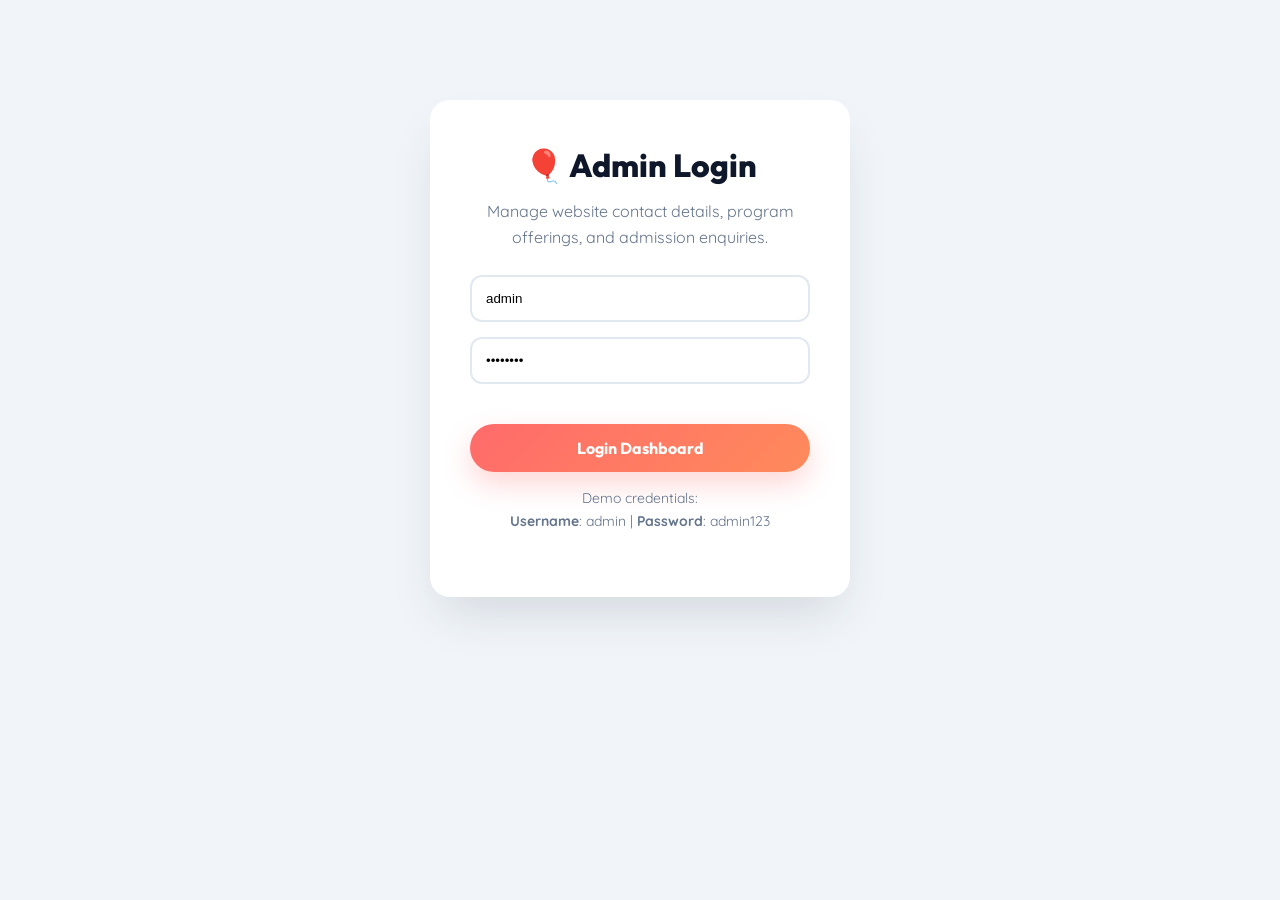
==== admin/index.html @ e7a896c1 "first commit" ====
<!DOCTYPE html>
<html lang="en">
<head>
  <meta charset="UTF-8">
  <meta name="viewport" content="width=device-width, initial-scale=1.0">
  <title>Admin Dashboard - Enfance Pre School</title>
  <link rel="stylesheet" href="../assets/css/style.css">
  <style>
    /* Admin specific overriding details */
    .admin-card input, .admin-card textarea {
      width: 100%;
      padding: 12px 16px;
      border: 2px solid #e2e8f0;
      border-radius: var(--radius-sm);
      margin-bottom: 16px;
      outline: none;
      font-family: inherit;
    }
    .admin-card input:focus, .admin-card textarea:focus {
      border-color: var(--primary);
    }
    .admin-card label {
      display: block;
      font-weight: 700;
      margin-bottom: 6px;
      color: var(--ink);
    }
  </style>
</head>
<body>

  <div class="admin-wrap">
    <div class="container">
      
      <!-- LOGIN BOX -->
      <div id="login" class="login-box">
        <h1>🎈 Admin Login</h1>
        <p>Manage website contact details, program offerings, and admission enquiries.</p>
        
        <div style="text-align: left; margin-bottom: 15px;">
          <input id="user" placeholder="Username" value="admin">
          <input id="pass" type="password" placeholder="Password" value="admin123">
        </div>
        
        <button class="btn" onclick="login()">Login Dashboard</button>
        <p style="color: var(--muted); font-size: 14px; margin-top: 15px;">
          Demo credentials:<br><strong>Username</strong>: admin | <strong>Password</strong>: admin123
        </p>
      </div>

      <!-- MAIN CONTROL PANEL -->
      <div id="panel" style="display: none;">
        <div class="admin-panel">
          
          <!-- SIDEBAR -->
          <aside class="sidebar">
            <h2>Enfance Admin</h2>
            <button class="active" onclick="showTab('dashboard', this)">📊 Dashboard</button>
            <button onclick="showTab('content', this)">⚙️ Website Content</button>
            <button onclick="showTab('programs', this)">📚 Programs Manager</button>
            <button onclick="showTab('enquiries', this)">📬 Enquiries Inbox</button>
            <button onclick="logout()" style="color: #fca5a5; margin-top: 20px;">🔒 Logout</button>
            <a class="btn alt" style="margin-top: 25px; width: 100%; text-shadow: none;" href="../index.html">🌐 View Site</a>
          </aside>

          <!-- CONTENT PANELS -->
          <main>
            
            <!-- DASHBOARD TAB -->
            <section id="dashboard" class="tab">
              <div class="admin-card">
                <h1>Overview Metrics</h1>
                <div class="stats" style="grid-template-columns: repeat(auto-fit, minmax(200px, 1fr));">
                  <div class="stat">
                    <b id="eqCount" style="color: var(--secondary);">0</b>
                    <span>Total Enquiries Recieved</span>
                  </div>
                  <div class="stat">
                    <b>6</b>
                    <span>Total Pages Managed</span>
                  </div>
                  <div class="stat">
                    <b id="pgCount">4</b>
                    <span>Dynamic Programs</span>
                  </div>
                  <div class="stat">
                    <b style="color: var(--green);">Active</b>
                    <span>Local Database Status</span>
                  </div>
                </div>
              </div>
            </section>

            <!-- WEBSITE CONTENT TAB -->
            <section id="content" class="tab" style="display: none;">
              <div class="admin-card">
                <h1>Manage Header & Contact Details</h1>
                
                <label for="school">School Name</label>
                <input id="school" placeholder="School Name">
                
                <label for="phone">Phone Number</label>
                <input id="phone" placeholder="Phone Number">
                
                <label for="email">Email Address</label>
                <input id="email" placeholder="Email Address">
                
                <label for="address">Campus Address</label>
                <input id="address" placeholder="Campus Address">
                
                <label for="admission">Admissions Callout Text</label>
                <input id="admission" placeholder="Admission Callout Text">
                
                <label for="heroTitleAdmin">Hero Title (Homepage)</label>
                <input id="heroTitleAdmin" placeholder="Hero Title">
                
                <label for="heroTextAdmin">Hero Tagline (Homepage)</label>
                <textarea id="heroTextAdmin" rows="4" placeholder="Hero Description Text"></textarea>
                
                <button class="btn" onclick="saveContent()">Save Content Details</button>
              </div>
            </section>

            <!-- PROGRAMS TAB -->
            <section id="programs" class="tab" style="display: none;">
              <div class="admin-card">
                <h1>Manage Class Programs</h1>
                <p style="color: var(--muted); margin-bottom: 25px;">Define, rename, or update the syllabus details and age brackets for preschool program offerings.</p>
                
                <div id="programRows"></div>
                
                <div style="display: flex; gap: 15px; margin-top: 20px;">
                  <button class="btn alt" onclick="addProgram()">+ Add New Program Card</button>
                  <button class="btn" onclick="savePrograms()">Save Programs Grid</button>
                </div>
              </div>
            </section>

            <!-- ENQUIRIES TAB -->
            <section id="enquiries" class="tab" style="display: none;">
              <div class="admin-card">
                <div style="display: flex; justify-content: space-between; align-items: center; margin-bottom: 20px; border-bottom: 2px solid #f1f5f9; padding-bottom: 15px;">
                  <h1 style="margin: 0; border: none; padding: 0;">Admission Enquiries</h1>
                  <button class="btn alt outline" onclick="clearEnquiries()" style="padding: 10px 20px;">Clear Inbox</button>
                </div>
                
                <div style="overflow-x: auto; background: var(--white); border-radius: var(--radius-sm); border: 1px solid #e2e8f0;">
                  <table class="table">
                    <thead>
                      <tr>
                        <th>Date Submitted</th>
                        <th>Parent Name</th>
                        <th>Mobile Number</th>
                        <th>Chosen Program</th>
                        <th>Message Content</th>
                      </tr>
                    </thead>
                    <tbody id="enquiryRows">
                      <!-- Rendered dynamically by javascript -->
                    </tbody>
                  </table>
                </div>
              </div>
            </section>

          </main>

        </div>
      </div>

    </div>
  </div>

  <script src="../assets/js/main.js?v=5"></script>
  <script src="admin.js?v=2"></script>
</body>
</html>
---- assets/css/style.css ----
@import url('https://fonts.googleapis.com/css2?family=Outfit:wght@400;600;700;800;900&family=Quicksand:wght@400;500;700&display=swap');

:root {
  --primary: #ff6b6b;
  --primary-hover: #ff5252;
  --secondary: #4ecdc4;
  --secondary-hover: #3dbab1;
  --accent: #ffd166;
  --accent-hover: #ffc43d;
  --purple: #a78bfa;
  --purple-hover: #8b5cf6;
  --ink: #1e293b;
  --muted: #64748b;
  --bg: #fffbf5;
  --white: #ffffff;
  --green: #10b981;
  --light-gray: #f8fafc;
  
  /* Shadows */
  --shadow-sm: 0 4px 6px -1px rgba(0, 0, 0, 0.05), 0 2px 4px -2px rgba(0, 0, 0, 0.05);
  --shadow-md: 0 10px 15px -3px rgba(0, 0, 0, 0.07), 0 4px 6px -4px rgba(0, 0, 0, 0.05);
  --shadow-lg: 0 20px 25px -5px rgba(0, 0, 0, 0.1), 0 8px 10px -6px rgba(0, 0, 0, 0.05);
  --shadow-xl: 0 25px 50px -12px rgba(35, 49, 66, 0.15);
  --shadow-primary: 0 12px 28px rgba(255, 107, 107, 0.28);
  --shadow-secondary: 0 12px 28px rgba(78, 205, 196, 0.25);
  
  /* Borders */
  --radius-sm: 12px;
  --radius-md: 20px;
  --radius-lg: 32px;
  --radius-full: 9999px;
  
  /* Transitions */
  --transition-smooth: all 0.3s cubic-bezier(0.4, 0, 0.2, 1);
  --transition-bounce: all 0.5s cubic-bezier(0.175, 0.885, 0.32, 1.275);
}

* {
  box-sizing: border-box;
  margin: 0;
  padding: 0;
}

html {
  scroll-behavior: smooth;
}

body {
  font-family: 'Quicksand', sans-serif;
  color: var(--ink);
  background-color: var(--bg);
  background-image: radial-gradient(rgba(255, 107, 107, 0.03) 1px, transparent 0),
                    radial-gradient(rgba(78, 205, 196, 0.03) 1px, transparent 0);
  background-size: 24px 24px;
  background-position: 0 0, 12px 12px;
  line-height: 1.6;
  overflow-x: hidden;
}

h1, h2, h3, h4, h5, h6 {
  font-family: 'Outfit', sans-serif;
  font-weight: 800;
  color: #0f172a;
}

a {
  text-decoration: none;
  color: inherit;
  transition: var(--transition-smooth);
}

img {
  max-width: 100%;
  height: auto;
  display: block;
}

.container {
  width: min(1200px, 92%);
  margin: auto;
}

/* --- PRELOADER --- */
#preloader {
  position: fixed;
  inset: 0;
  background: var(--bg);
  z-index: 9999;
  display: flex;
  flex-direction: column;
  align-items: center;
  justify-content: center;
  transition: opacity 0.5s ease, visibility 0.5s ease;
}

#preloader.fade-out {
  opacity: 0;
  visibility: hidden;
}

.loader-container {
  text-align: center;
}

.loader-balloons {
  display: flex;
  gap: 15px;
  justify-content: center;
  margin-bottom: 20px;
}

.loader-balloon {
  width: 24px;
  height: 30px;
  border-radius: 50% 50% 50% 50% / 40% 40% 60% 60%;
  animation: bounceBall 1.2s infinite ease-in-out;
  position: relative;
}

.loader-balloon::after {
  content: '';
  position: absolute;
  bottom: -4px;
  left: 50%;
  transform: translateX(-50%);
  border-left: 4px solid transparent;
  border-right: 4px solid transparent;
  border-bottom: 5px solid rgba(0, 0, 0, 0.15);
}

.loader-balloon:nth-child(1) {
  background: var(--primary);
  animation-delay: -0.4s;
}

.loader-balloon:nth-child(2) {
  background: var(--accent);
  animation-delay: -0.2s;
}

.loader-balloon:nth-child(3) {
  background: var(--secondary);
  animation-delay: 0s;
}

.loader-balloon:nth-child(4) {
  background: var(--purple);
  animation-delay: 0.2s;
}

.loader-text {
  font-family: 'Outfit', sans-serif;
  font-weight: 700;
  font-size: 20px;
  color: var(--primary);
  letter-spacing: 1px;
  animation: pulseText 1.5s infinite ease-in-out;
}

@keyframes bounceBall {
  0%, 100% { transform: translateY(0) scale(1); }
  50% { transform: translateY(-20px) scale(0.9); }
}

@keyframes pulseText {
  0%, 100% { opacity: 0.6; }
  50% { opacity: 1; }
}


/* --- TOP BAR --- */
.topbar {
  background: var(--ink);
  color: var(--white);
  font-size: 14px;
  border-bottom: 2px dashed rgba(255, 255, 255, 0.05);
}

.topbar .container {
  display: flex;
  justify-content: space-between;
  align-items: center;
  gap: 15px;
  padding: 10px 0;
  flex-wrap: wrap;
}

.topbar-info {
  display: flex;
  gap: 20px;
  flex-wrap: wrap;
}

.topbar-info span {
  display: flex;
  align-items: center;
  gap: 6px;
  font-weight: 500;
}

.topbar-socials {
  display: flex;
  gap: 12px;
}

.topbar-socials a {
  opacity: 0.8;
  font-size: 15px;
}

.topbar-socials a:hover {
  opacity: 1;
  transform: scale(1.15);
}


/* --- NAVBAR --- */
.navbar {
  position: sticky;
  top: 0;
  z-index: 1000;
  background: rgba(255, 255, 255, 0.85);
  backdrop-filter: blur(20px);
  box-shadow: 0 4px 30px rgba(0, 0, 0, 0.03);
  border-bottom: 1px solid rgba(255, 255, 255, 0.4);
  transition: var(--transition-smooth);
}

.navbar.scrolled {
  background: rgba(255, 255, 255, 0.98);
  box-shadow: var(--shadow-md);
  padding: 4px 0;
}

.nav-inner {
  display: flex;
  align-items: center;
  justify-content: space-between;
  padding: 16px 0;
}

.brand {
  display: flex;
  align-items: center;
  gap: 12px;
  font-family: 'Outfit', sans-serif;
  font-weight: 900;
  font-size: 26px;
  color: var(--primary);
}

.brand-badge {
  width: 50px;
  height: 50px;
  border-radius: 16px;
  background: linear-gradient(135deg, var(--primary), var(--accent));
  display: grid;
  place-items: center;
  color: var(--white);
  font-size: 28px;
  box-shadow: 0 8px 20px rgba(255, 107, 107, 0.3);
  transform: rotate(-6deg);
  transition: var(--transition-bounce);
}

.brand:hover .brand-badge {
  transform: rotate(12deg) scale(1.1);
}

.menu {
  display: flex;
  align-items: center;
  gap: 8px;
}

.menu a {
  padding: 10px 18px;
  border-radius: var(--radius-full);
  font-weight: 700;
  color: #334155;
  font-size: 16px;
}

.menu a:hover,
.menu a.active {
  background: #fff1f2;
  color: var(--primary);
}

.menu a.btn {
  background: linear-gradient(135deg, var(--primary), #ff8a5b);
  color: var(--white);
  padding: 11px 24px;
  font-weight: 700;
  box-shadow: var(--shadow-primary);
}

.menu a.btn:hover {
  background: linear-gradient(135deg, var(--primary-hover), #ff733b);
  box-shadow: 0 15px 30px rgba(255, 107, 107, 0.4);
  transform: translateY(-2px);
}

.hamb {
  display: none;
  background: none;
  border: none;
  font-size: 28px;
  color: var(--ink);
  cursor: pointer;
  padding: 5px;
  transition: var(--transition-smooth);
}


/* --- BUTTONS --- */
.btn {
  display: inline-flex;
  align-items: center;
  justify-content: center;
  gap: 8px;
  background: linear-gradient(135deg, var(--primary), #ff8a5b);
  color: var(--white) !important;
  border: none;
  border-radius: var(--radius-full);
  padding: 14px 28px;
  font-weight: 700;
  font-size: 16px;
  font-family: 'Outfit', sans-serif;
  box-shadow: var(--shadow-primary);
  cursor: pointer;
  transition: var(--transition-bounce);
}

.btn:hover {
  transform: translateY(-4px) scale(1.02);
  box-shadow: 0 15px 35px rgba(255, 107, 107, 0.4);
}

.btn.alt {
  background: linear-gradient(135deg, var(--secondary), #34bfa3);
  box-shadow: var(--shadow-secondary);
}

.btn.alt:hover {
  box-shadow: 0 15px 35px rgba(78, 205, 196, 0.4);
}

.btn.outline {
  background: transparent;
  color: var(--primary) !important;
  border: 2px solid var(--primary);
  box-shadow: none;
}

.btn.outline:hover {
  background: var(--primary);
  color: var(--white) !important;
}


/* --- HERO CAROUSEL --- */
.hero {
  position: relative;
  overflow: hidden;
  padding: 40px 0 60px;
}

.carousel-container {
  position: relative;
  height: 560px;
  border-radius: var(--radius-lg);
  overflow: hidden;
  box-shadow: var(--shadow-xl);
}

.carousel-slide {
  position: absolute;
  inset: 0;
  opacity: 0;
  transition: opacity 1s cubic-bezier(0.4, 0, 0.2, 1);
  display: flex;
  align-items: center;
  z-index: 1;
}

.carousel-slide.active {
  opacity: 1;
  z-index: 2;
}

.carousel-bg {
  position: absolute;
  inset: 0;
  width: 100%;
  height: 100%;
  object-fit: cover;
  filter: brightness(0.65);
}

.carousel-content {
  position: relative;
  z-index: 3;
  width: min(800px, 85%);
  margin-left: 8%;
  color: var(--white);
  text-shadow: 0 2px 10px rgba(0,0,0,0.3);
}

.carousel-content .eyebrow {
  opacity: 0;
  transform: translateY(20px);
  transition: all 0.6s cubic-bezier(0.16, 1, 0.3, 1) 0.2s;
  background: rgba(255, 255, 255, 0.2);
  border: 1px solid rgba(255, 255, 255, 0.3);
  color: var(--accent);
  backdrop-filter: blur(10px);
  text-shadow: none;
  font-size: 15px;
}

.carousel-content h1 {
  color: var(--white);
  font-size: clamp(36px, 5vw, 62px);
  line-height: 1.1;
  margin: 15px 0 20px;
  opacity: 0;
  transform: translateY(30px);
  transition: all 0.7s cubic-bezier(0.16, 1, 0.3, 1) 0.4s;
}

.carousel-content p {
  font-size: clamp(16px, 2vw, 20px);
  font-weight: 500;
  margin-bottom: 30px;
  max-width: 600px;
  opacity: 0;
  transform: translateY(30px);
  transition: all 0.7s cubic-bezier(0.16, 1, 0.3, 1) 0.6s;
}

.carousel-actions {
  opacity: 0;
  transform: translateY(30px);
  transition: all 0.7s cubic-bezier(0.16, 1, 0.3, 1) 0.8s;
  display: flex;
  gap: 15px;
  flex-wrap: wrap;
}

/* Active transitions */
.carousel-slide.active .carousel-content .eyebrow,
.carousel-slide.active .carousel-content h1,
.carousel-slide.active .carousel-content p,
.carousel-slide.active .carousel-actions {
  opacity: 1;
  transform: translateY(0);
}

/* Controls */
.carousel-control {
  position: absolute;
  top: 50%;
  transform: translateY(-50%);
  width: 54px;
  height: 54px;
  border-radius: 50%;
  background: rgba(255, 255, 255, 0.2);
  backdrop-filter: blur(10px);
  border: 1px solid rgba(255, 255, 255, 0.3);
  color: var(--white);
  font-size: 24px;
  display: grid;
  place-items: center;
  cursor: pointer;
  z-index: 10;
  transition: var(--transition-bounce);
}

.carousel-control:hover {
  background: rgba(255, 255, 255, 0.4);
  color: var(--ink);
  transform: translateY(-50%) scale(1.1);
}

.carousel-prev {
  left: 20px;
}

.carousel-next {
  right: 20px;
}

.carousel-dots {
  position: absolute;
  bottom: 25px;
  left: 50%;
  transform: translateX(-50%);
  display: flex;
  gap: 10px;
  z-index: 10;
}

.carousel-dot {
  width: 12px;
  height: 12px;
  border-radius: 50%;
  background: rgba(255, 255, 255, 0.4);
  border: none;
  cursor: pointer;
  transition: var(--transition-smooth);
}

.carousel-dot.active {
  background: var(--white);
  width: 28px;
  border-radius: 6px;
}


/* --- FLOATING DECORATIONS --- */
.eyebrow {
  display: inline-block;
  background: #ecfdf5;
  color: #047857;
  border: 2px dashed #a7f3d0;
  border-radius: var(--radius-full);
  padding: 6px 16px;
  font-weight: 800;
  font-size: 14px;
  letter-spacing: 0.5px;
}

.bubble {
  position: absolute;
  background: var(--white);
  border-radius: 20px;
  padding: 12px 20px;
  box-shadow: var(--shadow-lg);
  font-weight: 800;
  color: var(--ink);
  display: flex;
  align-items: center;
  gap: 8px;
  z-index: 4;
  animation: floatDecoration 5s ease-in-out infinite;
}

.bubble-primary {
  border-left: 5px solid var(--primary);
}

.bubble-secondary {
  border-left: 5px solid var(--secondary);
  animation-delay: 1.5s;
}

.b1 {
  top: 15%;
  right: 12%;
}

.b2 {
  bottom: 22%;
  right: 8%;
}

@keyframes floatDecoration {
  0%, 100% { transform: translateY(0) rotate(0deg); }
  50% { transform: translateY(-12px) rotate(2deg); }
}


/* --- SECTION LAYOUTS & WAVE DIVIDERS --- */
.section {
  position: relative;
  padding: 80px 0;
}

.section-title {
  text-align: center;
  margin-bottom: 50px;
}

.section-title h2 {
  font-size: clamp(28px, 4vw, 42px);
  margin-bottom: 12px;
  position: relative;
  display: inline-block;
}

.section-title p {
  color: var(--muted);
  font-size: 18px;
  max-width: 600px;
  margin: auto;
  font-weight: 500;
}

/* Wavy Section Divider */
.wave-divider {
  position: absolute;
  left: 0;
  width: 100%;
  overflow: hidden;
  line-height: 0;
}

.wave-divider svg {
  position: relative;
  display: block;
  width: calc(100% + 1.3px);
  height: 60px;
}

.wave-top {
  top: -1px;
}

.wave-bottom {
  bottom: -1px;
  transform: rotate(180deg);
}

.wave-divider.wave-white svg path {
  fill: var(--white);
}

.wave-divider.wave-bg svg path {
  fill: var(--bg);
}


/* --- CARDS & GRID --- */
.cards {
  display: grid;
  grid-template-columns: repeat(3, 1fr);
  gap: 30px;
}

.card {
  background: var(--white);
  border-radius: var(--radius-md);
  padding: 35px 30px;
  box-shadow: var(--shadow-md);
  border: 1px solid rgba(255, 107, 107, 0.05);
  transition: var(--transition-bounce);
  position: relative;
  overflow: hidden;
}

.card::before {
  content: '';
  position: absolute;
  top: 0;
  left: 0;
  width: 100%;
  height: 5px;
  background: linear-gradient(90deg, var(--primary), var(--accent));
  opacity: 0;
  transition: var(--transition-smooth);
}

.card:hover {
  transform: translateY(-10px);
  box-shadow: var(--shadow-xl);
}

.card:hover::before {
  opacity: 1;
}

.icon {
  width: 66px;
  height: 66px;
  border-radius: 20px;
  background: #fff8e6;
  display: grid;
  place-items: center;
  font-size: 32px;
  margin-bottom: 22px;
  transition: var(--transition-bounce);
}

.card:hover .icon {
  transform: scale(1.12) rotate(6deg);
}

.card.card-primary .icon { background-color: #fff1f2; }
.card.card-secondary .icon { background-color: #ecfdf5; }
.card.card-purple .icon { background-color: #f5f3ff; }

.card h3 {
  font-size: 22px;
  margin-bottom: 12px;
}

.card p {
  color: var(--muted);
  font-size: 16px;
  font-weight: 500;
}


/* --- TWO COLUMN SPLIT --- */
.split {
  display: grid;
  grid-template-columns: 1fr 1fr;
  gap: 50px;
  align-items: center;
}

.rounded-img {
  border-radius: var(--radius-lg);
  box-shadow: var(--shadow-xl);
  width: 100%;
  height: 440px;
  object-fit: cover;
  border: 8px solid var(--white);
  transition: var(--transition-bounce);
}

.rounded-img:hover {
  transform: scale(1.02) rotate(1deg);
}

.list {
  display: grid;
  gap: 15px;
  margin: 25px 0;
}

.list-item {
  background: var(--white);
  border-radius: var(--radius-sm);
  padding: 16px 20px;
  box-shadow: var(--shadow-sm);
  font-weight: 700;
  display: flex;
  align-items: center;
  gap: 12px;
  transition: var(--transition-smooth);
  border-left: 4px solid var(--secondary);
}

.list-item:hover {
  transform: translateX(6px);
  box-shadow: var(--shadow-md);
}


/* --- STATS SECTION --- */
.stats-bg {
  background: linear-gradient(135deg, #fff3f3 0%, #e6faf7 50%, #f6f0ff 100%);
  position: relative;
  overflow: hidden;
  border-top: 3px dashed rgba(78, 205, 196, 0.15);
  border-bottom: 3px dashed rgba(255, 107, 107, 0.15);
}

.stats-bg::before {
  content: '';
  position: absolute;
  inset: 0;
  opacity: 0.15;
  background-image: radial-gradient(var(--primary) 1px, transparent 1px),
                    radial-gradient(var(--secondary) 1px, transparent 1px);
  background-size: 40px 40px;
  background-position: 0 0, 20px 20px;
  pointer-events: none;
}

.stats {
  display: grid;
  grid-template-columns: repeat(4, 1fr);
  gap: 25px;
  position: relative;
  z-index: 2;
}

.stat {
  background: rgba(255, 255, 255, 0.85);
  backdrop-filter: blur(12px);
  border: 2px solid var(--white);
  border-radius: var(--radius-lg);
  padding: 38px 25px;
  text-align: center;
  box-shadow: 0 10px 25px -5px rgba(0, 0, 0, 0.02), 0 8px 10px -6px rgba(0, 0, 0, 0.02);
  transition: var(--transition-bounce);
}

.stat:nth-child(1) {
  background: linear-gradient(135deg, rgba(255, 107, 107, 0.05) 0%, rgba(255, 255, 255, 0.95) 100%);
  border-color: rgba(255, 107, 107, 0.15);
}
.stat:nth-child(2) {
  background: linear-gradient(135deg, rgba(78, 205, 196, 0.05) 0%, rgba(255, 255, 255, 0.95) 100%);
  border-color: rgba(78, 205, 196, 0.15);
}
.stat:nth-child(3) {
  background: linear-gradient(135deg, rgba(167, 139, 250, 0.05) 0%, rgba(255, 255, 255, 0.95) 100%);
  border-color: rgba(167, 139, 250, 0.15);
}
.stat:nth-child(4) {
  background: linear-gradient(135deg, rgba(255, 209, 102, 0.05) 0%, rgba(255, 255, 255, 0.95) 100%);
  border-color: rgba(255, 209, 102, 0.15);
}

.stat:nth-child(1):hover {
  transform: translateY(-8px) scale(1.03) rotate(1.5deg);
  background: var(--white);
  box-shadow: 0 20px 30px -10px rgba(255, 107, 107, 0.25);
  border-color: rgba(255, 107, 107, 0.3);
}
.stat:nth-child(2):hover {
  transform: translateY(-8px) scale(1.03) rotate(-1.5deg);
  background: var(--white);
  box-shadow: 0 20px 30px -10px rgba(78, 205, 196, 0.25);
  border-color: rgba(78, 205, 196, 0.3);
}
.stat:nth-child(3):hover {
  transform: translateY(-8px) scale(1.03) rotate(1.8deg);
  background: var(--white);
  box-shadow: 0 20px 30px -10px rgba(167, 139, 250, 0.25);
  border-color: rgba(167, 139, 250, 0.3);
}
.stat:nth-child(4):hover {
  transform: translateY(-8px) scale(1.03) rotate(-1.8deg);
  background: var(--white);
  box-shadow: 0 20px 30px -10px rgba(255, 209, 102, 0.25);
  border-color: rgba(255, 209, 102, 0.3);
}

.stat b {
  font-family: 'Outfit', sans-serif;
  font-size: 52px;
  display: inline-block;
  line-height: 1.1;
  margin-bottom: 5px;
  font-weight: 900;
  -webkit-background-clip: text;
  background-clip: text;
  -webkit-text-fill-color: transparent;
}

.stat:nth-child(1) b {
  background-image: linear-gradient(135deg, #ff6b6b 0%, #ff8e53 100%);
}
.stat:nth-child(2) b {
  background-image: linear-gradient(135deg, #2ec4b6 0%, #00f5d4 100%);
}
.stat:nth-child(3) b {
  background-image: linear-gradient(135deg, #a78bfa 0%, #c084fc 100%);
}
.stat:nth-child(4) b {
  background-image: linear-gradient(135deg, #ffd166 0%, #ff9f43 100%);
}

.stat > span {
  font-weight: 700;
  color: var(--ink);
  font-size: 16px;
  display: block;
}

.stat-number {
  display: inline;
  font-size: inherit;
  font-weight: inherit;
  color: inherit;
}


/* --- PROGRAMS PAGE/GRID --- */
.programs {
  display: grid;
  grid-template-columns: repeat(3, 1fr);
  gap: 30px;
}

.program {
  overflow: hidden;
  background: var(--white);
  border-radius: var(--radius-md);
  box-shadow: var(--shadow-md);
  transition: var(--transition-bounce);
  border: 1px solid rgba(78, 205, 196, 0.05);
}

.program:hover {
  transform: translateY(-8px);
  box-shadow: var(--shadow-xl);
}

.program-img-wrap {
  position: relative;
  overflow: hidden;
  height: 230px;
}

.program img {
  height: 100%;
  width: 100%;
  object-fit: cover;
  transition: transform 0.5s ease;
}

.program:hover img {
  transform: scale(1.08);
}

.program-body {
  padding: 30px;
}

.tag {
  display: inline-block;
  background: #e0f2fe;
  color: #0369a1;
  border-radius: var(--radius-full);
  padding: 5px 12px;
  font-weight: 800;
  font-size: 13px;
  margin-bottom: 12px;
}

.program h3 {
  font-size: 24px;
  margin-bottom: 10px;
}

.program p {
  color: var(--muted);
  font-weight: 500;
  margin-bottom: 20px;
  font-size: 15px;
}


/* --- GALLERY & INTERACTIVE LIGHTBOX --- */
.gallery-filter {
  display: flex;
  justify-content: center;
  gap: 12px;
  margin-bottom: 35px;
  flex-wrap: wrap;
}

.filter-btn {
  background: var(--white);
  border: 2px solid transparent;
  color: var(--ink);
  padding: 8px 22px;
  font-family: 'Outfit', sans-serif;
  font-weight: 700;
  border-radius: var(--radius-full);
  cursor: pointer;
  box-shadow: var(--shadow-sm);
  transition: var(--transition-smooth);
}

.filter-btn:hover,
.filter-btn.active {
  background: var(--primary);
  color: var(--white);
  box-shadow: var(--shadow-primary);
}

.gallery {
  display: grid;
  grid-template-columns: repeat(4, 1fr);
  gap: 20px;
}

.gallery-item {
  position: relative;
  height: 240px;
  border-radius: var(--radius-md);
  overflow: hidden;
  box-shadow: var(--shadow-md);
  cursor: pointer;
  transition: var(--transition-bounce);
}

.gallery-item img {
  height: 100%;
  width: 100%;
  object-fit: cover;
  transition: transform 0.5s ease;
}

.gallery-overlay {
  position: absolute;
  inset: 0;
  background: linear-gradient(to top, rgba(255, 107, 107, 0.8), rgba(255, 209, 102, 0.4));
  opacity: 0;
  display: grid;
  place-items: center;
  color: var(--white);
  font-size: 30px;
  transition: var(--transition-smooth);
}

.gallery-item:hover {
  transform: scale(1.03);
}

.gallery-item:hover img {
  transform: scale(1.1);
}

.gallery-item:hover .gallery-overlay {
  opacity: 1;
}

/* Lightbox overlay styling */
#lightbox {
  position: fixed;
  inset: 0;
  background: rgba(15, 23, 42, 0.95);
  backdrop-filter: blur(10px);
  z-index: 2000;
  display: none;
  opacity: 0;
  align-items: center;
  justify-content: center;
  transition: opacity 0.4s ease;
}

#lightbox.active {
  display: flex;
  opacity: 1;
}

.lightbox-content-wrap {
  position: relative;
  max-width: 85vw;
  max-height: 80vh;
  display: flex;
  flex-direction: column;
  align-items: center;
}

#lightbox-img {
  max-width: 100%;
  max-height: 75vh;
  border-radius: var(--radius-md);
  box-shadow: 0 10px 40px rgba(0,0,0,0.5);
  border: 4px solid var(--white);
  transform: scale(0.9);
  transition: transform 0.4s cubic-bezier(0.16, 1, 0.3, 1);
}

#lightbox.active #lightbox-img {
  transform: scale(1);
}

.lightbox-close {
  position: absolute;
  top: -50px;
  right: 0;
  color: var(--white);
  font-size: 35px;
  background: none;
  border: none;
  cursor: pointer;
  transition: var(--transition-smooth);
}

.lightbox-close:hover {
  transform: rotate(90deg) scale(1.1);
  color: var(--primary);
}

.lightbox-btn {
  position: absolute;
  top: 50%;
  transform: translateY(-50%);
  background: rgba(255,255,255,0.1);
  border: 1px solid rgba(255,255,255,0.2);
  color: var(--white);
  font-size: 24px;
  width: 50px;
  height: 50px;
  border-radius: 50%;
  display: grid;
  place-items: center;
  cursor: pointer;
  transition: var(--transition-smooth);
}

.lightbox-btn:hover {
  background: var(--white);
  color: var(--ink);
}

.lightbox-prev { left: -70px; }
.lightbox-next { right: -70px; }


/* --- ADMISSIONS CALL TO ACTION (CTA) --- */
.cta {
  background: linear-gradient(135deg, var(--primary), var(--accent));
  border-radius: var(--radius-lg);
  padding: 65px 50px;
  text-align: center;
  color: var(--white);
  box-shadow: var(--shadow-xl);
  position: relative;
  overflow: hidden;
}

.cta::after {
  content: '🎈';
  position: absolute;
  font-size: 120px;
  bottom: -20px;
  right: -10px;
  opacity: 0.15;
  transform: rotate(-15deg);
}

.cta::before {
  content: '🎨';
  position: absolute;
  font-size: 80px;
  top: -10px;
  left: -10px;
  opacity: 0.15;
  transform: rotate(15deg);
}

.cta h2 {
  color: var(--white);
  font-size: 42px;
  margin-bottom: 12px;
}

.cta p {
  font-size: 20px;
  font-weight: 500;
  margin-bottom: 30px;
  max-width: 600px;
  margin-inline: auto;
  opacity: 0.9;
}


/* --- FORMS --- */
.form {
  background: var(--white);
  border-radius: var(--radius-md);
  padding: 40px;
  box-shadow: var(--shadow-xl);
  border: 1px solid rgba(255, 107, 107, 0.05);
}

.form h2 {
  font-size: 28px;
  margin-bottom: 20px;
}

.form-group {
  position: relative;
  margin-bottom: 20px;
}

.form input,
.form textarea,
.form select {
  width: 100%;
  padding: 15px 18px;
  border: 2px solid #e2e8f0;
  border-radius: var(--radius-sm);
  outline: none;
  font-family: inherit;
  font-size: 16px;
  font-weight: 500;
  transition: var(--transition-smooth);
}

.form input:focus,
.form textarea:focus,
.form select:focus {
  border-color: var(--primary);
  box-shadow: 0 0 0 4px rgba(255, 107, 107, 0.1);
}

.form button {
  width: 100%;
  padding: 15px;
}


/* --- FAQ ACCORDION --- */
.faq-accordion {
  max-width: 800px;
  margin: auto;
  display: grid;
  gap: 15px;
}

.faq-item {
  background: var(--white);
  border-radius: var(--radius-sm);
  box-shadow: var(--shadow-sm);
  border: 1px solid rgba(0,0,0,0.02);
  overflow: hidden;
}

.faq-question {
  width: 100%;
  padding: 20px 25px;
  background: none;
  border: none;
  text-align: left;
  font-family: 'Outfit', sans-serif;
  font-weight: 700;
  font-size: 18px;
  color: var(--ink);
  cursor: pointer;
  display: flex;
  justify-content: space-between;
  align-items: center;
  gap: 15px;
  transition: var(--transition-smooth);
}

.faq-question:hover {
  color: var(--primary);
}

.faq-icon {
  font-size: 20px;
  transition: transform 0.3s ease;
  color: var(--primary);
}

.faq-item.active .faq-icon {
  transform: rotate(45deg);
}

.faq-answer {
  max-height: 0;
  overflow: hidden;
  transition: max-height 0.35s cubic-bezier(0.4, 0, 0.2, 1);
}

.faq-answer p {
  padding: 0 25px 20px;
  color: var(--muted);
  font-size: 16px;
  font-weight: 500;
}


/* --- TEAM MEMBERS --- */
.team-grid {
  display: grid;
  grid-template-columns: repeat(4, 1fr);
  gap: 25px;
}

.team-card {
  background: var(--white);
  border-radius: var(--radius-md);
  overflow: hidden;
  box-shadow: var(--shadow-md);
  text-align: center;
  transition: var(--transition-bounce);
  border: 1px solid rgba(255, 107, 107, 0.02);
}

.team-card:hover {
  transform: translateY(-8px);
  box-shadow: var(--shadow-xl);
}

.team-img-wrap {
  height: 250px;
  overflow: hidden;
}

.team-card img {
  width: 100%;
  height: 100%;
  object-fit: cover;
  transition: transform 0.5s ease;
}

.team-card:hover img {
  transform: scale(1.06);
}

.team-info {
  padding: 20px;
}

.team-info h4 {
  font-size: 20px;
  margin-bottom: 4px;
}

.team-info span {
  color: var(--primary);
  font-weight: 700;
  font-size: 14px;
}


/* --- FOOTER --- */
.footer {
  background: #0f172a;
  color: #e2e8f0;
  padding: 70px 0 30px;
  position: relative;
  overflow: hidden;
}

.footer::before {
  content: '';
  position: absolute;
  top: 0;
  left: 0;
  width: 100%;
  height: 6px;
  background: linear-gradient(90deg, var(--primary), var(--secondary), var(--accent));
}

.footer-grid {
  display: grid;
  grid-template-columns: 2fr 1fr 1fr 1.5fr;
  gap: 40px;
  margin-bottom: 40px;
}

.footer h3 {
  color: var(--white);
  font-size: 20px;
  margin-bottom: 20px;
  position: relative;
}

.footer-logo {
  font-family: 'Outfit', sans-serif;
  font-weight: 900;
  font-size: 28px;
  color: var(--primary);
  margin-bottom: 15px;
}

.footer p {
  color: #94a3b8;
  font-size: 15px;
}

.footer a {
  display: block;
  color: #cbd5e1;
  margin-bottom: 12px;
  font-size: 15px;
  font-weight: 500;
}

.footer a:hover {
  color: var(--accent);
  transform: translateX(4px);
}

.footer-contact {
  list-style: none;
}

.footer-contact li {
  margin-bottom: 12px;
  font-size: 15px;
  color: #cbd5e1;
  display: flex;
  align-items: flex-start;
  gap: 8px;
}

.footer-contact li span {
  color: var(--accent);
}

.footer-bottom {
  border-top: 1px solid #1e293b;
  padding-top: 25px;
  text-align: center;
  color: #94a3b8;
  font-size: 14px;
}


/* --- CUSTOM MODAL --- */
.modal-overlay {
  position: fixed;
  inset: 0;
  background: rgba(15, 23, 42, 0.6);
  backdrop-filter: blur(8px);
  z-index: 3000;
  display: none;
  align-items: center;
  justify-content: center;
  opacity: 0;
  transition: opacity 0.3s ease;
}

.modal-overlay.active {
  display: flex;
  opacity: 1;
}

.modal-box {
  background: var(--white);
  border-radius: var(--radius-md);
  padding: 40px;
  max-width: 450px;
  width: 90%;
  text-align: center;
  box-shadow: var(--shadow-xl);
  transform: scale(0.85);
  transition: transform 0.3s cubic-bezier(0.175, 0.885, 0.32, 1.275);
}

.modal-overlay.active .modal-box {
  transform: scale(1);
}

.modal-icon {
  width: 80px;
  height: 80px;
  border-radius: 50%;
  background: #ecfdf5;
  color: var(--green);
  display: grid;
  place-items: center;
  font-size: 44px;
  margin: 0 auto 20px;
  animation: popIcon 0.5s cubic-bezier(0.175, 0.885, 0.32, 1.275) 0.1s both;
}

@keyframes popIcon {
  0% { transform: scale(0); }
  100% { transform: scale(1); }
}

.modal-box h2 {
  font-size: 26px;
  margin-bottom: 10px;
}

.modal-box p {
  color: var(--muted);
  margin-bottom: 25px;
  font-weight: 500;
}


/* --- FLOATING CONTROLS --- */
#backToTop {
  position: fixed;
  bottom: 25px;
  right: 25px;
  width: 50px;
  height: 50px;
  border-radius: 50%;
  background: var(--primary);
  color: var(--white);
  font-size: 20px;
  display: grid;
  place-items: center;
  cursor: pointer;
  box-shadow: var(--shadow-primary);
  border: none;
  z-index: 900;
  opacity: 0;
  visibility: hidden;
  transform: translateY(15px);
  transition: var(--transition-bounce);
}

#backToTop.show {
  opacity: 1;
  visibility: visible;
  transform: translateY(0);
}

#backToTop:hover {
  background: var(--primary-hover);
  transform: translateY(-4px);
}


/* --- ADMIN CONTAINER STYLING --- */
.admin-wrap {
  min-height: 100vh;
  background: #f1f5f9;
  padding: 40px 0;
}

.login-box {
  max-width: 420px;
  margin: 60px auto;
  background: var(--white);
  border-radius: var(--radius-md);
  padding: 40px;
  box-shadow: var(--shadow-xl);
  text-align: center;
}

.login-box h1 {
  font-size: 32px;
  margin-bottom: 8px;
}

.login-box p {
  color: var(--muted);
  margin-bottom: 25px;
}

.login-box input {
  width: 100%;
  padding: 14px;
  border: 2px solid #e2e8f0;
  border-radius: var(--radius-sm);
  margin-bottom: 15px;
  outline: none;
}

.login-box input:focus {
  border-color: var(--primary);
}

.login-box button {
  width: 100%;
  margin-top: 10px;
}

.admin-panel {
  display: grid;
  grid-template-columns: 280px 1fr;
  gap: 30px;
}

.sidebar {
  background: #0f172a;
  color: var(--white);
  border-radius: var(--radius-md);
  padding: 30px 20px;
  position: sticky;
  top: 30px;
  height: max-content;
  box-shadow: var(--shadow-lg);
}

.sidebar h2 {
  color: var(--white);
  font-size: 22px;
  margin-bottom: 25px;
  text-align: center;
  border-bottom: 1px dashed rgba(255,255,255,0.1);
  padding-bottom: 15px;
}

.sidebar button {
  width: 100%;
  background: none;
  border: none;
  color: #cbd5e1;
  text-align: left;
  padding: 14px 18px;
  border-radius: var(--radius-sm);
  font-family: inherit;
  font-weight: 700;
  font-size: 16px;
  cursor: pointer;
  margin-bottom: 6px;
  display: flex;
  align-items: center;
  gap: 10px;
  transition: var(--transition-smooth);
}

.sidebar button:hover,
.sidebar button.active {
  background: rgba(255,255,255,0.08);
  color: var(--accent);
}

.sidebar button.active {
  border-left: 4px solid var(--accent);
  padding-left: 14px;
}

.admin-card {
  background: var(--white);
  border-radius: var(--radius-md);
  padding: 35px;
  box-shadow: var(--shadow-md);
  margin-bottom: 25px;
}

.admin-card h1 {
  font-size: 28px;
  margin-bottom: 20px;
  border-bottom: 2px solid #f1f5f9;
  padding-bottom: 15px;
}

.table {
  width: 100%;
  border-collapse: collapse;
  margin-top: 15px;
}

.table th, .table td {
  padding: 15px;
  text-align: left;
  border-bottom: 1px solid #e2e8f0;
}

.table th {
  background: #f8fafc;
  font-weight: 700;
  color: var(--ink);
}

.table tr:hover {
  background: #f8fafc;
}


/* --- PAGE HERO FOR CHILD PAGES --- */
.page-hero {
  background: linear-gradient(135deg, #ffe4e6 0%, #fffbeb 50%, #e0f2fe 100%);
  padding: 80px 0;
  text-align: center;
  position: relative;
  overflow: hidden;
  border-bottom: 2px dashed rgba(255, 107, 107, 0.1);
}

.page-hero::before {
  content: '';
  position: absolute;
  bottom: 0;
  left: 0;
  right: 0;
  height: 20px;
  background-image: radial-gradient(circle, transparent 20%, var(--bg) 21%, var(--bg) 34%, transparent 35%, transparent);
  background-size: 20px 40px;
  background-position: 0 -20px;
}

.page-hero h1 {
  font-size: clamp(36px, 6vw, 54px);
  margin-bottom: 10px;
}

.page-hero p {
  font-size: 18px;
  color: var(--muted);
  font-weight: 500;
}


/* --- SCROLL REVEAL ANIMATIONS --- */
.reveal-up {
  opacity: 0;
  transform: translateY(40px);
  transition: opacity 0.8s cubic-bezier(0.16, 1, 0.3, 1),
              transform 0.8s cubic-bezier(0.16, 1, 0.3, 1);
}

.reveal-left {
  opacity: 0;
  transform: translateX(-40px);
  transition: opacity 0.8s cubic-bezier(0.16, 1, 0.3, 1),
              transform 0.8s cubic-bezier(0.16, 1, 0.3, 1);
}

.reveal-right {
  opacity: 0;
  transform: translateX(40px);
  transition: opacity 0.8s cubic-bezier(0.16, 1, 0.3, 1),
              transform 0.8s cubic-bezier(0.16, 1, 0.3, 1);
}

.reveal-zoom {
  opacity: 0;
  transform: scale(0.92);
  transition: opacity 0.8s cubic-bezier(0.16, 1, 0.3, 1),
              transform 0.8s cubic-bezier(0.16, 1, 0.3, 1);
}

.reveal-up.show,
.reveal-left.show,
.reveal-right.show,
.reveal-zoom.show {
  opacity: 1;
  transform: none;
}


/* --- RESPONSIVE MEDIA QUERIES --- */
@media(max-width: 992px) {
  .hero-carousel {
    height: auto;
  }
  
  .carousel-container {
    height: 500px;
  }
  
  .cards,
  .programs,
  .stats,
  .footer-grid {
    grid-template-columns: repeat(2, 1fr);
  }
  
  .split {
    grid-template-columns: 1fr;
    gap: 35px;
  }
  
  .rounded-img {
    height: 360px;
  }
  
  .admin-panel {
    grid-template-columns: 1fr;
  }
  
  .sidebar {
    position: static;
    margin-bottom: 20px;
  }
  
  .gallery {
    grid-template-columns: repeat(3, 1fr);
  }
  
  .team-grid {
    grid-template-columns: repeat(2, 1fr);
  }
  
  .lightbox-btn {
    width: 44px;
    height: 44px;
    font-size: 20px;
  }
  
  .lightbox-prev { left: -50px; }
  .lightbox-next { right: -50px; }
}

@media(max-width: 768px) {
  .topbar {
    display: none;
  }
  
  .hamb {
    display: block;
  }
  
  .menu {
    position: absolute;
    left: 0;
    right: 0;
    top: 82px;
    background: var(--white);
    display: none;
    flex-direction: column;
    padding: 25px;
    box-shadow: var(--shadow-lg);
    border-top: 1px solid #f1f5f9;
    gap: 12px;
    border-radius: 0 0 var(--radius-md) var(--radius-md);
  }
  
  .menu.open {
    display: flex;
    animation: slideDownMenu 0.4s cubic-bezier(0.16, 1, 0.3, 1) forwards;
  }
  
  @keyframes slideDownMenu {
    0% { transform: translateY(-10px); opacity: 0; }
    100% { transform: translateY(0); opacity: 1; }
  }
  
  .menu a {
    width: 100%;
    text-align: center;
    border-radius: var(--radius-sm);
  }
  
  .menu a.btn {
    width: 100%;
  }
  
  .carousel-container {
    height: 440px;
  }
  
  .carousel-content {
    margin-left: 5%;
    width: 90%;
  }
  
  .carousel-control {
    display: none;
  }
  
  .bubble {
    display: none !important;
  }
  
  .gallery {
    grid-template-columns: repeat(2, 1fr);
  }
  
  .lightbox-btn {
    display: none;
  }
}

@media(max-width: 576px) {
  .cards,
  .programs,
  .stats,
  .footer-grid,
  .gallery,
  .team-grid {
    grid-template-columns: 1fr;
  }
  
  .carousel-container {
    height: 380px;
  }
  
  .cta {
    padding: 40px 25px;
  }
  
  .cta h2 {
    font-size: 30px;
  }
  
  .form {
    padding: 25px;
  }
  
  #backToTop {
    bottom: 15px;
    right: 15px;
    width: 44px;
    height: 44px;
  }
}

/* --- INTERACTIVE STACKED CARD EFFECT --- */
.interactive-image-card {
  position: relative;
  cursor: pointer;
  border-radius: var(--radius-lg);
  background: transparent;
  padding: 10px;
  transition: var(--transition-bounce);
  margin: 15px 0;
  display: block;
  height: 440px; /* FIXED: Prevents container collapsing */
  width: 100%;
}

.interactive-image-card:hover {
  transform: translateY(-6px) scale(1.01);
}

/* Base style for stack cards - overlaying them */
.stack-card {
  position: absolute;
  top: 10px;
  left: 10px;
  width: calc(100% - 20px);
  height: calc(100% - 20px);
  object-fit: cover;
  border-radius: var(--radius-lg);
  box-shadow: var(--shadow-lg);
  border: 8px solid var(--white);
  transition: transform 0.6s cubic-bezier(0.175, 0.885, 0.32, 1.2),
              opacity 0.6s ease,
              z-index 0.6s step-end;
  background: var(--white);
  display: block;
}

/* Depth styling */
.card-depth-0 {
  z-index: 10;
  opacity: 1;
  transform: translate(0, 0) scale(1) rotate(0deg);
}

.card-depth-1 {
  z-index: 9;
  opacity: 0.95;
  transform: translate(15px, 15px) scale(0.96) rotate(3deg);
}

.card-depth-2 {
  z-index: 8;
  opacity: 0.9;
  transform: translate(-12px, 18px) scale(0.92) rotate(-3.5deg);
}

.card-depth-3 {
  z-index: 7;
  opacity: 0.8;
  transform: translate(25px, 5px) scale(0.88) rotate(5deg);
}

.card-depth-4 {
  z-index: 6;
  opacity: 0;
  transform: translate(0px, 0px) scale(0.8) rotate(0deg);
  pointer-events: none;
}

/* Hover elevations for the active states */
.interactive-image-card:hover .card-depth-0 {
  transform: translateY(-8px) scale(1.01);
}
.interactive-image-card:hover .card-depth-1 {
  transform: translate(22px, 22px) scale(0.97) rotate(5deg);
}
.interactive-image-card:hover .card-depth-2 {
  transform: translate(-18px, 26px) scale(0.93) rotate(-5.5deg);
}

/* Flying pop-out card animation style */
.stack-card.swipe-to-back {
  transform: translate(-220px, -40px) scale(1.05) rotate(-16deg) !important;
  opacity: 0 !important;
  z-index: 15 !important;
  pointer-events: none;
  box-shadow: var(--shadow-xl) !important;
  transition: transform 0.6s cubic-bezier(0.25, 0.8, 0.25, 1),
              opacity 0.6s ease !important;
}

/* Springy entry bounce for main card */
.card-bounce {
  animation: cardBounceSpring 0.6s cubic-bezier(0.175, 0.885, 0.32, 1.275) both;
}

@keyframes cardBounceSpring {
  0% {
    transform: scale(0.88) rotate(6deg);
  }
  100% {
    transform: scale(1) rotate(0deg);
  }
}

/* Bubble click hint style */
.click-hint {
  position: absolute;
  bottom: 25px;
  left: 50%;
  transform: translateX(-50%);
  z-index: 12;
  background: rgba(30, 41, 59, 0.85);
  backdrop-filter: blur(10px);
  color: var(--white);
  padding: 10px 22px;
  border-radius: var(--radius-full);
  font-family: 'Outfit', sans-serif;
  font-weight: 700;
  font-size: 14px;
  box-shadow: var(--shadow-md);
  pointer-events: none;
  border: 1px solid rgba(255, 255, 255, 0.15);
  white-space: nowrap;
  animation: hintPulse 2s infinite ease-in-out;
}

@keyframes hintPulse {
  0%, 100% { transform: translateX(-50%) scale(1); box-shadow: 0 4px 15px rgba(0,0,0,0.2); }
  50% { transform: translateX(-50%) scale(1.05); box-shadow: 0 8px 25px rgba(255, 107, 107, 0.3); }
}

/* Responsive card heights */
@media (max-width: 768px) {
  .interactive-image-card {
    height: 320px;
  }
}
@media (max-width: 576px) {
  .interactive-image-card {
    height: 240px;
  }
}
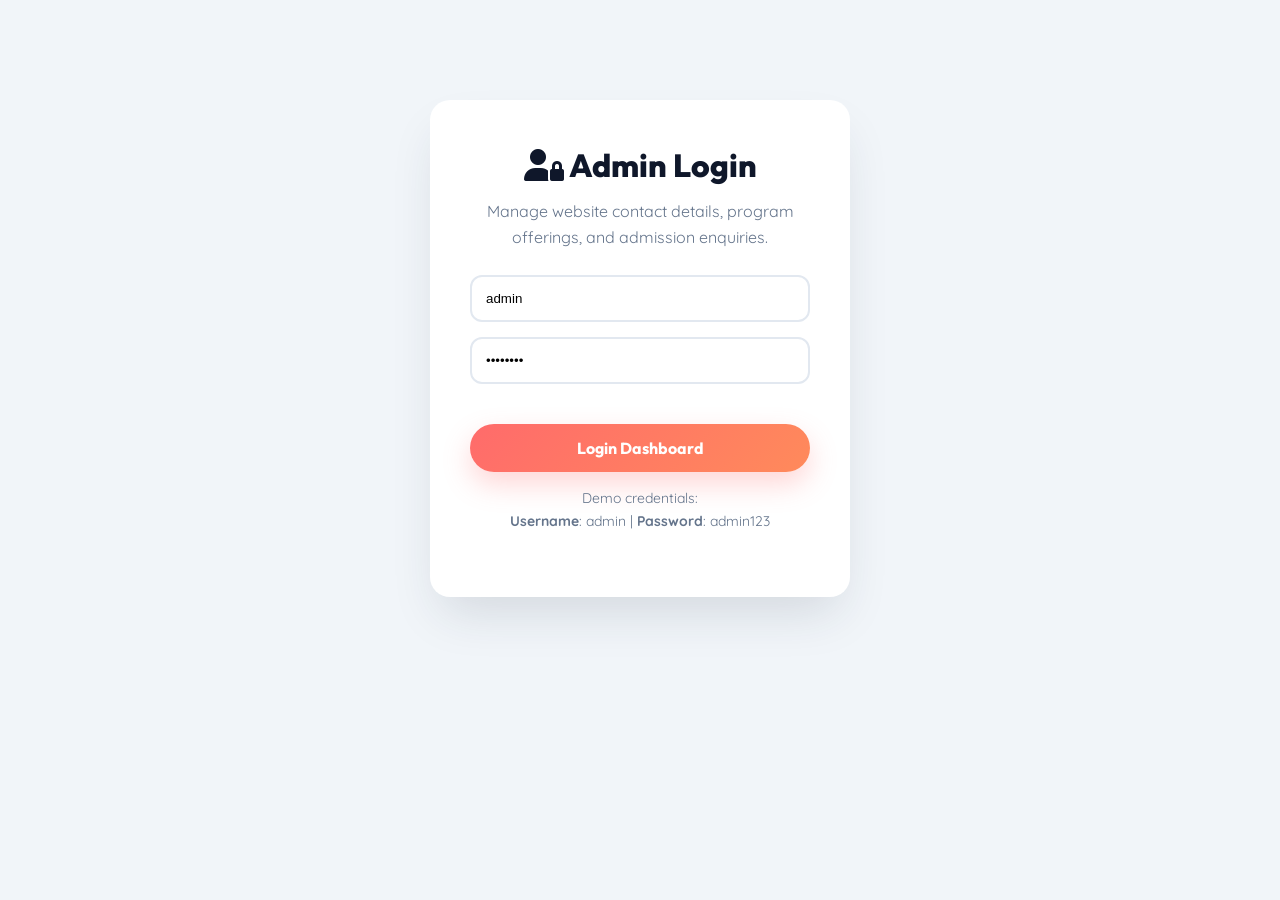
==== commit 19041c29: "Professional design upgrade: custom logo integration, FontAwesome vector icons, layout responsivenes" ====
--- a/admin/index.html
+++ b/admin/index.html
@@ -4,6 +4,7 @@
   <meta charset="UTF-8">
   <meta name="viewport" content="width=device-width, initial-scale=1.0">
   <title>Admin Dashboard - Enfance Pre School</title>
+  <link rel="stylesheet" href="https://cdnjs.cloudflare.com/ajax/libs/font-awesome/6.4.0/css/all.min.css">
   <link rel="stylesheet" href="../assets/css/style.css">
   <style>
     /* Admin specific overriding details */
@@ -34,7 +35,7 @@
       
       <!-- LOGIN BOX -->
       <div id="login" class="login-box">
-        <h1>🎈 Admin Login</h1>
+        <h1><i class="fa-solid fa-user-lock"></i> Admin Login</h1>
         <p>Manage website contact details, program offerings, and admission enquiries.</p>
         
         <div style="text-align: left; margin-bottom: 15px;">
@@ -55,12 +56,12 @@
           <!-- SIDEBAR -->
           <aside class="sidebar">
             <h2>Enfance Admin</h2>
-            <button class="active" onclick="showTab('dashboard', this)">📊 Dashboard</button>
-            <button onclick="showTab('content', this)">⚙️ Website Content</button>
-            <button onclick="showTab('programs', this)">📚 Programs Manager</button>
-            <button onclick="showTab('enquiries', this)">📬 Enquiries Inbox</button>
-            <button onclick="logout()" style="color: #fca5a5; margin-top: 20px;">🔒 Logout</button>
-            <a class="btn alt" style="margin-top: 25px; width: 100%; text-shadow: none;" href="../index.html">🌐 View Site</a>
+            <button class="active" onclick="showTab('dashboard', this)"><i class="fa-solid fa-chart-simple"></i> Dashboard</button>
+            <button onclick="showTab('content', this)"><i class="fa-solid fa-gear"></i> Website Content</button>
+            <button onclick="showTab('programs', this)"><i class="fa-solid fa-book"></i> Programs Manager</button>
+            <button onclick="showTab('enquiries', this)"><i class="fa-solid fa-inbox"></i> Enquiries Inbox</button>
+            <button onclick="logout()" style="color: #fca5a5; margin-top: 20px;"><i class="fa-solid fa-lock"></i> Logout</button>
+            <a class="btn alt" style="margin-top: 25px; width: 100%; text-shadow: none;" href="../index.html"><i class="fa-solid fa-globe"></i> View Site</a>
           </aside>
 
           <!-- CONTENT PANELS -->
@@ -172,6 +173,6 @@
   </div>
 
   <script src="../assets/js/main.js?v=5"></script>
-  <script src="admin.js?v=2"></script>
+  <script src="admin.js?v=3"></script>
 </body>
 </html>
--- a/assets/css/style.css
+++ b/assets/css/style.css
@@ -263,8 +263,19 @@
   transition: var(--transition-bounce);
 }
 
-.brand:hover .brand-badge {
-  transform: rotate(12deg) scale(1.1);
+.brand-logo-img {
+  height: 50px;
+  width: 50px;
+  object-fit: contain;
+  border-radius: 12px;
+  background: var(--white);
+  padding: 2px;
+  box-shadow: 0 4px 10px rgba(0, 0, 0, 0.05);
+  transition: var(--transition-bounce);
+}
+
+.brand:hover .brand-logo-img {
+  transform: scale(1.08) rotate(3deg);
 }
 
 .menu {
@@ -1020,16 +1031,17 @@
   background: rgba(15, 23, 42, 0.95);
   backdrop-filter: blur(10px);
   z-index: 2000;
-  display: none;
+  display: flex;
   opacity: 0;
+  visibility: hidden;
   align-items: center;
   justify-content: center;
-  transition: opacity 0.4s ease;
+  transition: opacity 0.4s ease, visibility 0.4s ease;
 }
 
 #lightbox.active {
-  display: flex;
   opacity: 1;
+  visibility: visible;
 }
 
 .lightbox-content-wrap {
@@ -1347,6 +1359,19 @@
   font-size: 28px;
   color: var(--primary);
   margin-bottom: 15px;
+  display: flex;
+  align-items: center;
+  gap: 12px;
+}
+
+.footer-logo-img {
+  height: 50px;
+  width: 50px;
+  object-fit: contain;
+  border-radius: 12px;
+  background: var(--white);
+  padding: 2px;
+  box-shadow: 0 4px 10px rgba(0, 0, 0, 0.15);
 }
 
 .footer p {
@@ -1400,16 +1425,17 @@
   background: rgba(15, 23, 42, 0.6);
   backdrop-filter: blur(8px);
   z-index: 3000;
-  display: none;
+  display: flex;
   align-items: center;
   justify-content: center;
   opacity: 0;
-  transition: opacity 0.3s ease;
+  visibility: hidden;
+  transition: opacity 0.3s ease, visibility 0.3s ease;
 }
 
 .modal-overlay.active {
-  display: flex;
   opacity: 1;
+  visibility: visible;
 }
 
 .modal-box {
@@ -1757,7 +1783,7 @@
   .lightbox-next { right: -50px; }
 }
 
-@media(max-width: 768px) {
+@media(max-width: 1024px) {
   .topbar {
     display: none;
   }
@@ -1770,7 +1796,7 @@
     position: absolute;
     left: 0;
     right: 0;
-    top: 82px;
+    top: 100%;
     background: var(--white);
     display: none;
     flex-direction: column;
@@ -1828,6 +1854,17 @@
 }
 
 @media(max-width: 576px) {
+  .brand {
+    font-size: 18px;
+    gap: 8px;
+  }
+  
+  .brand-logo-img {
+    height: 40px;
+    width: 40px;
+    border-radius: 8px;
+  }
+
   .cards,
   .programs,
   .stats,
